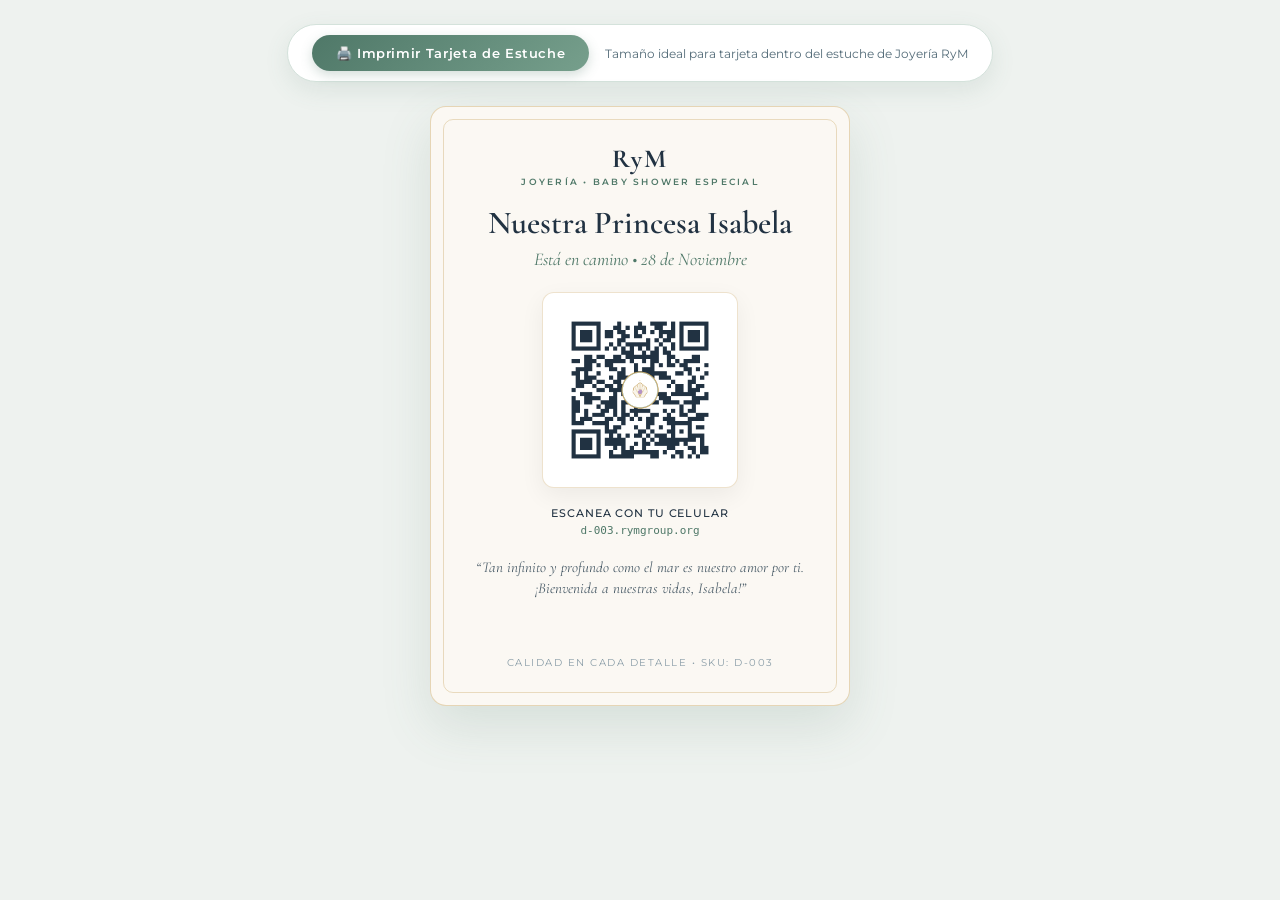
==== tarjeta-imprimible.html @ 18ebc025 "feat(d-003): Baby Shower Princesa Isabela - Dedicatoria interactiva RyM Joyeria" ====
<!DOCTYPE html>
<html lang="es">
<head>
  <meta charset="UTF-8" />
  <meta name="viewport" content="width=device-width, initial-scale=1.0" />
  <title>Tarjeta Imprimible para Estuche | Nuestra Princesa Isabela • RyM Joyería</title>
  <link rel="preconnect" href="https://fonts.googleapis.com" />
  <link rel="preconnect" href="https://fonts.gstatic.com" crossorigin />
  <link href="https://fonts.googleapis.com/css2?family=Cormorant+Garamond:ital,wght@0,500;0,600;0,700;1,400;1,600&family=Montserrat:wght@300;400;500;600&display=swap" rel="stylesheet" />
  <style>
    :root {
      --gold: #c5a059;
      --gold-light: #fae69e;
      --sea-mint: #769f8c;
      --sea-dark: #4f7868;
      --ocean-navy: #213242;
      --paper: #fbf8f3;
    }

    * {
      box-sizing: border-box;
      margin: 0;
      padding: 0;
    }

    body {
      font-family: 'Montserrat', sans-serif;
      background: #eef2ef;
      color: var(--ocean-navy);
      min-height: 100vh;
      padding: 24px 16px;
      display: flex;
      flex-direction: column;
      align-items: center;
    }

    .toolbar {
      background: #ffffff;
      border: 1px solid #d4e2db;
      border-radius: 50px;
      padding: 10px 24px;
      margin-bottom: 24px;
      display: flex;
      align-items: center;
      gap: 16px;
      box-shadow: 0 8px 24px rgba(79, 120, 104, 0.12);
      flex-wrap: wrap;
      justify-content: center;
    }

    .btn-print {
      background: linear-gradient(135deg, #4f7868 0%, #769f8c 100%);
      color: #ffffff;
      border: none;
      padding: 10px 24px;
      border-radius: 25px;
      font-family: 'Montserrat', sans-serif;
      font-size: 13px;
      font-weight: 600;
      letter-spacing: 0.05em;
      cursor: pointer;
      box-shadow: 0 4px 12px rgba(79, 120, 104, 0.25);
      transition: all 0.2s ease;
    }

    .btn-print:hover {
      transform: translateY(-2px);
      box-shadow: 0 6px 16px rgba(79, 120, 104, 0.35);
    }

    /* Contenedor de la tarjeta para estuche (10cm x 15cm o proporcional) */
    .card-print {
      width: 420px;
      min-height: 600px;
      background: var(--paper);
      border-radius: 16px;
      border: 1.5px solid rgba(197, 160, 89, 0.4);
      padding: 36px 30px;
      box-shadow: 0 20px 50px rgba(79, 120, 104, 0.15);
      position: relative;
      display: flex;
      flex-direction: column;
      align-items: center;
      text-align: center;
      overflow: hidden;
    }

    /* Marco interior ornamental */
    .card-border-inner {
      position: absolute;
      inset: 12px;
      border: 1px solid rgba(197, 160, 89, 0.35);
      border-radius: 10px;
      pointer-events: none;
    }

    .brand-title {
      font-family: 'Cormorant Garamond', Georgia, serif;
      font-size: 26px;
      font-weight: 700;
      letter-spacing: 0.08em;
      color: var(--ocean-navy);
      margin-bottom: 2px;
    }

    .brand-sub {
      font-size: 9px;
      letter-spacing: 0.25em;
      text-transform: uppercase;
      color: var(--sea-dark);
      font-weight: 600;
      margin-bottom: 18px;
    }

    .main-heading {
      font-family: 'Cormorant Garamond', Georgia, serif;
      font-size: 32px;
      font-weight: 600;
      color: var(--ocean-navy);
      line-height: 1.15;
      margin-bottom: 6px;
    }

    .sub-heading {
      font-family: 'Cormorant Garamond', Georgia, serif;
      font-size: 18px;
      font-style: italic;
      color: var(--sea-dark);
      margin-bottom: 22px;
    }

    .qr-frame {
      background: #ffffff;
      padding: 12px;
      border-radius: 12px;
      border: 1px solid rgba(197, 160, 89, 0.3);
      box-shadow: 0 8px 24px rgba(0, 0, 0, 0.06);
      margin-bottom: 18px;
    }

    .qr-frame img {
      width: 170px;
      height: 170px;
      display: block;
    }

    .qr-instruction {
      font-size: 11px;
      font-weight: 500;
      letter-spacing: 0.08em;
      text-transform: uppercase;
      color: var(--ocean-navy);
      margin-bottom: 4px;
    }

    .qr-url {
      font-size: 11px;
      color: var(--sea-dark);
      font-family: monospace;
      margin-bottom: 20px;
    }

    .quote-text {
      font-family: 'Cormorant Garamond', Georgia, serif;
      font-size: 15px;
      font-style: italic;
      color: #4a5c68;
      line-height: 1.4;
      margin-bottom: 18px;
    }

    .sku-badge {
      font-size: 10px;
      letter-spacing: 0.15em;
      color: #8b9ea8;
      text-transform: uppercase;
      margin-top: auto;
    }

    @media print {
      body {
        background: transparent;
        padding: 0;
      }
      .toolbar {
        display: none;
      }
      .card-print {
        box-shadow: none;
        border: 1px solid rgba(197, 160, 89, 0.6);
        page-break-inside: avoid;
      }
    }
  </style>
</head>
<body>

  <div class="toolbar">
    <button class="btn-print" onclick="window.print()">🖨️ Imprimir Tarjeta de Estuche</button>
    <span style="font-size: 12px; color: #536b78;">Tamaño ideal para tarjeta dentro del estuche de Joyería RyM</span>
  </div>

  <div class="card-print">
    <div class="card-border-inner"></div>

    <div class="brand-title">RyM</div>
    <div class="brand-sub">Joyería • Baby Shower Especial</div>

    <div class="main-heading">Nuestra Princesa Isabela</div>
    <div class="sub-heading">Está en camino • 28 de Noviembre</div>

    <div class="qr-frame">
      <img src="assets/qr-d003-isabela.png" alt="Código QR Isabela D-003" />
    </div>

    <div class="qr-instruction">Escanea con tu celular</div>
    <div class="qr-url">d-003.rymgroup.org</div>

    <div class="quote-text">
      “Tan infinito y profundo como el mar es nuestro amor por ti. ¡Bienvenida a nuestras vidas, Isabela!”
    </div>

    <div class="sku-badge">
      Calidad en cada detalle • SKU: D-003
    </div>
  </div>

</body>
</html>
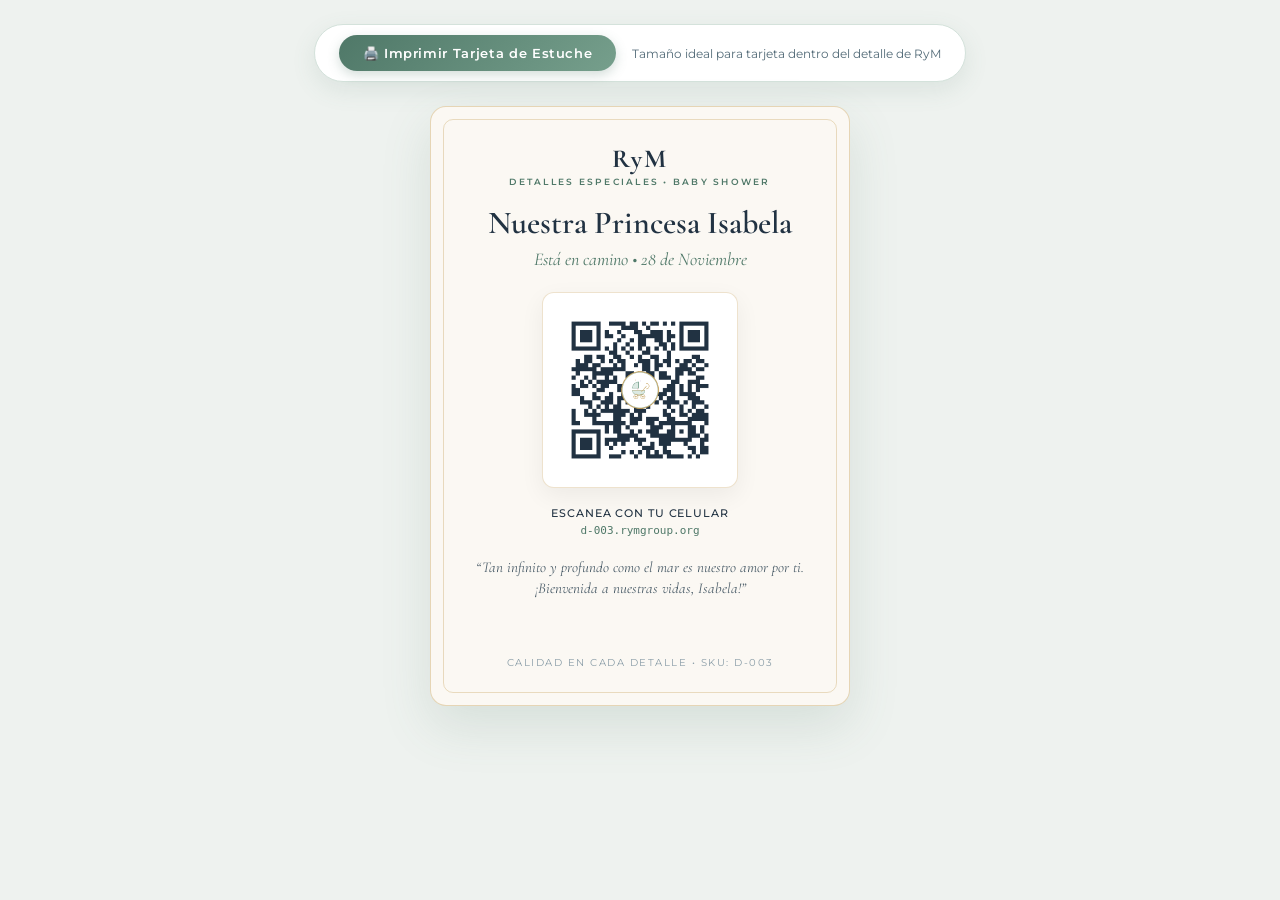
==== commit 8d2bf0cb: "style: Reemplazar menciones de Joyeria por RyM corporativo general" ====
--- a/tarjeta-imprimible.html
+++ b/tarjeta-imprimible.html
@@ -3,7 +3,7 @@
 <head>
   <meta charset="UTF-8" />
   <meta name="viewport" content="width=device-width, initial-scale=1.0" />
-  <title>Tarjeta Imprimible para Estuche | Nuestra Princesa Isabela • RyM Joyería</title>
+  <title>Tarjeta Imprimible para Estuche | Nuestra Princesa Isabela • RyM</title>
   <link rel="preconnect" href="https://fonts.googleapis.com" />
   <link rel="preconnect" href="https://fonts.gstatic.com" crossorigin />
   <link href="https://fonts.googleapis.com/css2?family=Cormorant+Garamond:ital,wght@0,500;0,600;0,700;1,400;1,600&family=Montserrat:wght@300;400;500;600&display=swap" rel="stylesheet" />
@@ -197,14 +197,14 @@
 
   <div class="toolbar">
     <button class="btn-print" onclick="window.print()">🖨️ Imprimir Tarjeta de Estuche</button>
-    <span style="font-size: 12px; color: #536b78;">Tamaño ideal para tarjeta dentro del estuche de Joyería RyM</span>
+    <span style="font-size: 12px; color: #536b78;">Tamaño ideal para tarjeta dentro del detalle de RyM</span>
   </div>
 
   <div class="card-print">
     <div class="card-border-inner"></div>
 
     <div class="brand-title">RyM</div>
-    <div class="brand-sub">Joyería • Baby Shower Especial</div>
+    <div class="brand-sub">Detalles Especiales • Baby Shower</div>
 
     <div class="main-heading">Nuestra Princesa Isabela</div>
     <div class="sub-heading">Está en camino • 28 de Noviembre</div>
